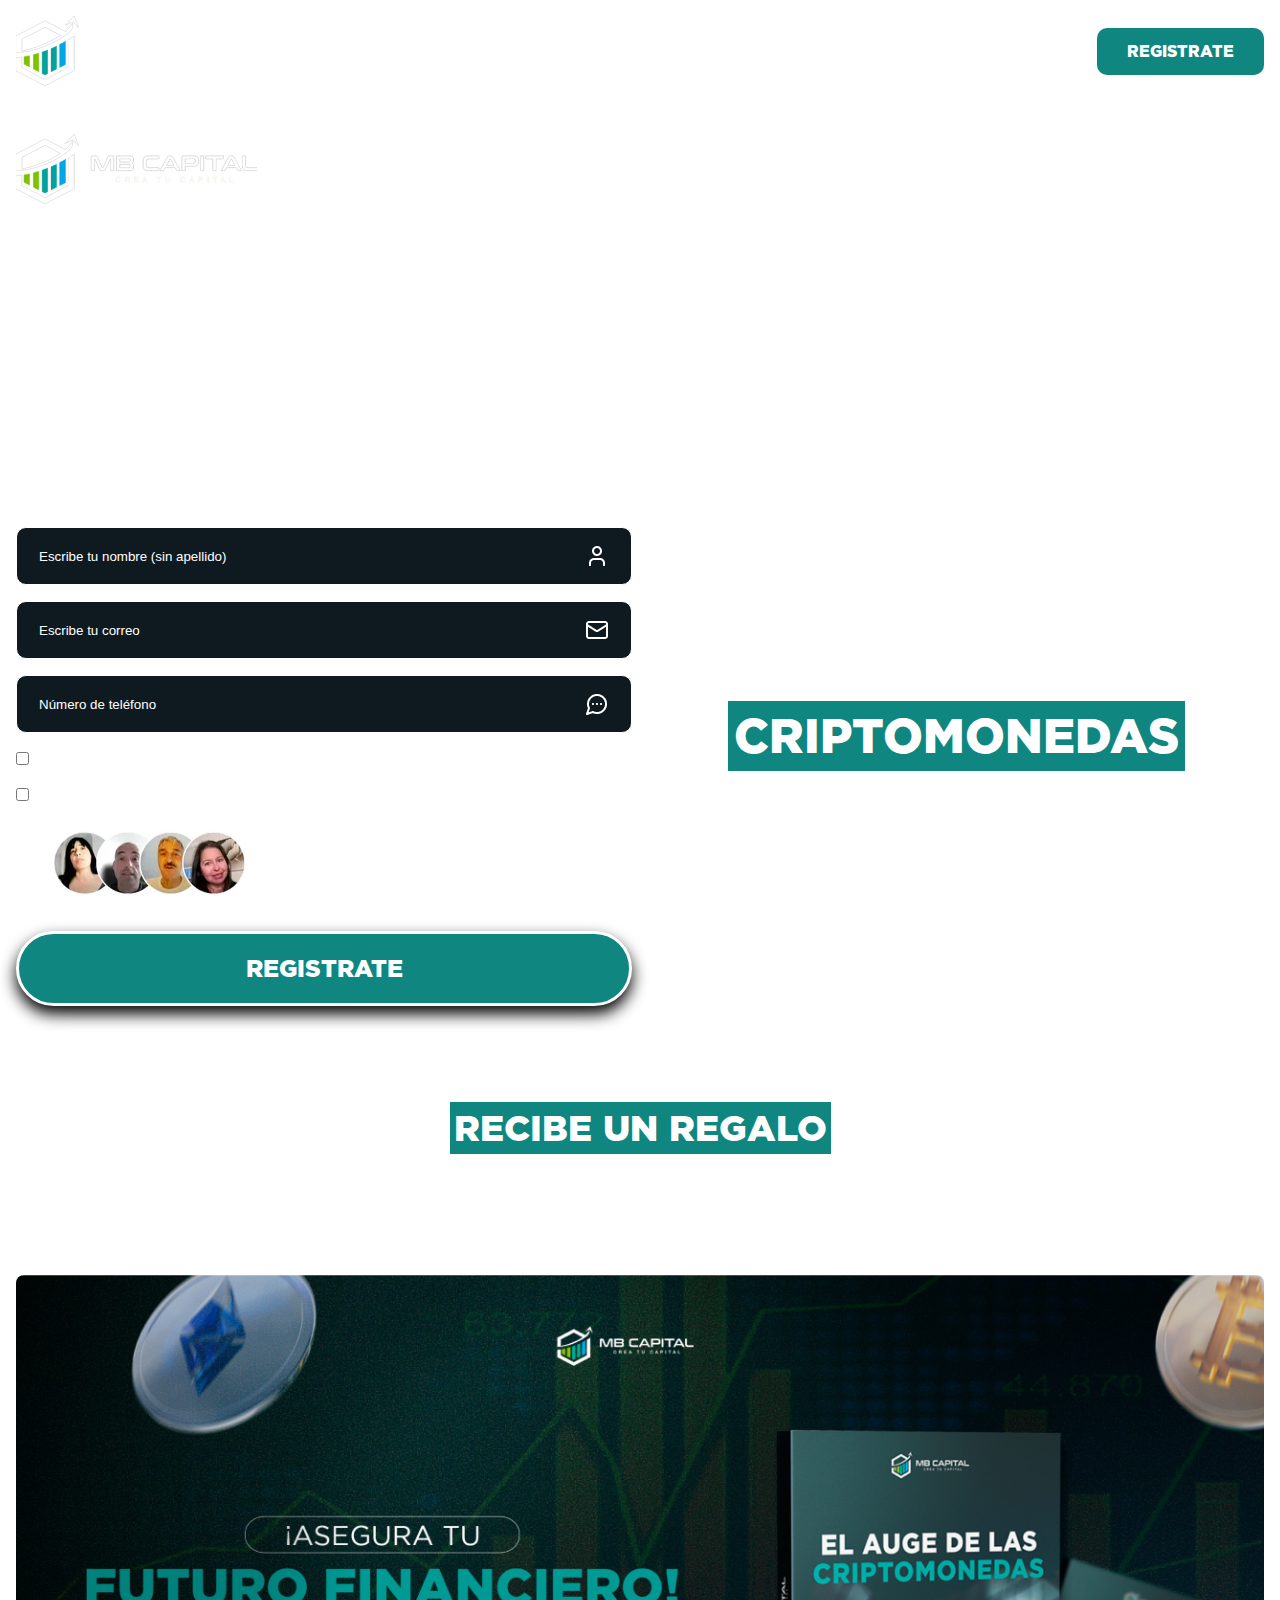
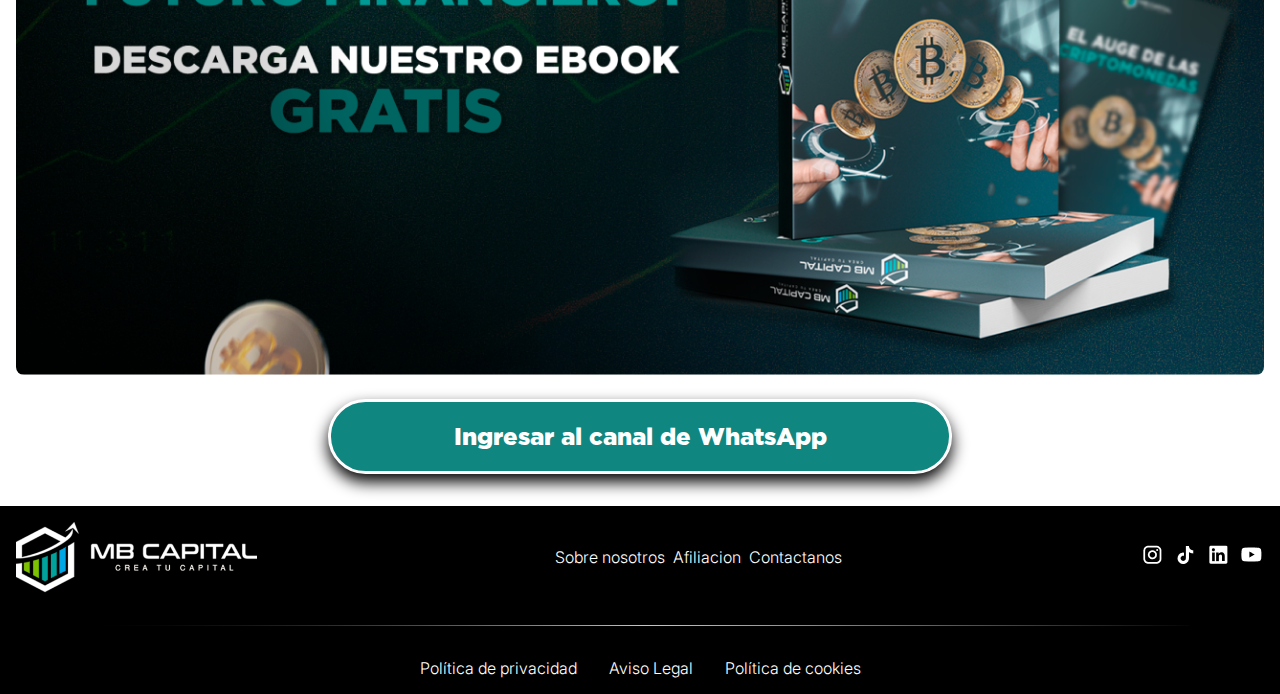
==== index.html @ 44221586 "mb capital" ====
<!DOCTYPE html>
<html lang="es">
<head>
    <meta charset="UTF-8">
    <meta name="viewport" content="width=device-width, initial-scale=1.0">
    <link rel="stylesheet" href="./css/styles.css">
    <link rel="shortcut icon" href="./images/icono.png" type="image/png">
    <title>MB Capital</title>
    <!-- <script src="https://cdn.tailwindcss.com"></script> -->
</head>

<body>
    <header class="header">
        <img src="./images/icono.png" />
        <a href="#" class="header-button">
            REGISTRATE
        </a>
    </header>
    <main class="main">
        <section class="section-1">
            <form class="form">
                <img src="./images/isologotipo.png" />
                <h2>
                    Formación gratuita para empezar en el mundo de las criptomonedas, entender blockchain y darle
                    valor a tu ahorro.
                </h2>
                <label class="form-label">
                    <input placeholder="Escribe tu nombre (sin apellido)" />
                    <img alt="icon" src="./images/icons/user.png" />
                </label>
                <label class="form-label">
                    <input placeholder="Escribe tu correo" />
                    <img alt="icon" src="./images/icons/mail.png" />
                </label>
                <label class="form-label">
                    <input placeholder="Número de teléfono" />
                    <img alt="icon" src="./images/icons/message.png" />
                </label>
                <label class="form-label-2">
                    <input type="checkbox" />
                    <span>Acepto recibir las comunicaciones pertinentes de Learning Heroes para el evento.</span>
                </label>
                <label class="form-label-2">
                    <input type="checkbox" />
                    <span>He leído y acepto la <a href="#">
                            política de privacidad </a>
                        y el
                        <a href="#">aviso legal</a></span>
                </label>
                <div class="unete-div" >
                    <img src="./images/unete.png" />
                    <span style="">
                        Únete a +2000 estudiantes que aprenden gratis con MB Capital.
                    </span>
                </div>
                <button class="btn-submit">
                    REGISTRATE
                </button>
            </form>
            <div class="intro">          
                <iframe class="video-iframe" src="https://www.youtube.com/embed/DcvvWjExea4?si=IqQZhGJG1ee4Laqn" title="YouTube video player" frameborder="0" allow="accelerometer; autoplay; clipboard-write; encrypted-media; gyroscope; picture-in-picture; web-share" referrerpolicy="strict-origin-when-cross-origin" allowfullscreen></iframe>
                <h3>
                    Importancia de invertir en <br/> <span>CRIPTOMONEDAS</span> y conocer blockchain.
                </h3>
            </div>
        </section>
        <section class="section-2">
            <h2 class="titulo-regalo">
                <span>RECIBE UN REGALO</span><br/>
                al ingresar a nuestro canal de WhatsApp
            </h2>
            <p>
                En cuanto entres al canal recibirás msj de uno de nuestros asesores para otorgarte tu e-book.
            </p>
            <img src="./images/ebook.png" alt="ebook" />
            <a href="#" class="btn-link">
                Ingresar al canal de WhatsApp
            </a>
        </section>
    </main>
    <footer>
        <div class="container">

        
        <div class="footer-1">
            <img src="./images/isologotipo.png" alt="mb capital"/>
            <div>
                <a href="#">
                    Sobre nosotros
                </a>
                <a href="#">
                    Afiliacion
                </a>
                <a href="#">
                    Contactanos
                </a>
            </div>
            <div>
                <a href="#">
                    <img src="./images/icons/instagram.png" alt="instagram" />
                </a>
                <a href="#">
                    <img src="./images/icons/tiktok.png" alt="tiktok" />
                </a>
                <a href="#">
                    <img src="./images/icons/linkedin.png" alt="linkedin" />
                </a>
                <a href="#">
                    <img src="./images/icons/youtube.png" alt="youtube" />
                </a>
            </div>
        </div>

        <img src="./images/icons/bar.png" />
        <div class="footer-2">
           
          
                <a href="#">
                    Política de privacidad
                </a>
                <a href="#">
                    Aviso Legal
                </a>
                <a href="#">
                    Política de cookies
                </a>
         
          
        </div>
    </div>
    </footer>
</body>

</html>
---- css/styles.css ----
* {
    box-sizing: border-box;
    text-decoration: none;
    padding: 0;
    margin: 0;
}

html {
    font-size: 16px;
}

@font-face {
    font-family: 'Gotham';
    src: url("/fonts/Gotham-Black.otf");
    font-weight: 900;
    font-style: normal;
}

@font-face {
    font-family: 'Gotham';
    src: url("/fonts/Gotham-Thin.otf");
    font-weight: 100;
    font-style: normal;
}

@font-face {
    font-family: 'Gotham';
    src: url("/fonts/Gotham-Medium.otf");
    font-weight: 400;
    font-style: normal;
}

@font-face {
    font-family: 'Inter';
    src: url("/fonts/Inter-Light.ttf");
    font-weight: 300;
    font-style: normal;
}

body {
    min-height: 100vh;
    height: 100%;
    width: 100%;
    max-width: 100vw;
    background-color: red;
    background: url("/images/background.jpg");
    background-position: 0 0;
    background-repeat: no-repeat;
    background-size: 100% 100%;
    height: 100%;
   
}

.header {
    max-width: 1280px;
    margin: 0 auto;
    padding: 16px;
    display: flex;
    align-items: center;
    justify-content: space-between;
}


.header-button, .confeti .btn {
    padding: 14px 30px;
    background-color: #108681;
    border-radius: 10px;
    font-weight: 900;
    font-family: "Gotham";
    text-decoration: none;
    color: white;
}

.main {
    max-width: 1280px;
    padding: 2rem 1rem;
    margin: 0 auto;
    display: grid;
    grid-auto-rows: auto;
    grid-template-columns: 1fr;
    gap: 6rem;
    height: auto;
}


.section-1 {
    display: flex;
    flex-wrap: wrap;
    gap: 1rem;
}

.section-1 > * {
    flex: 1 1 0%;
}


/* AREA DE FORMULARIO */
.form {
    display: flex;
    flex: 1 1 0%;
    flex-direction: column;
    align-items: start;
    gap: 16px;
}

.form h2 {
    color: #fff;
    font-size: 3rem;
    font-family: Gotham;
}

.form-label {
    background-color: #0f1a20;
    border-radius: 10px;
    border: 1px #fff solid;
    padding: 16px 22px;
    display: flex;
    width: 100%;

}

.form-label-2 {
    color: #fff;
    font-family: Inter, sans-serif;
    font-weight: 300;
    display: block;
    text-align: start;
    width: 100%;
}

.form-label-2 a {
    text-decoration: double;
    color: white;
}

.form-label input {
    background-color: transparent;
    border: none;
    width: 100%;
    outline: none;
    color: white;
}

.form-label input::placeholder {
    color:white
}


.unete-div  {
    display: flex;
    align-items: center;

}

.unete-div span {
    color: white;
    font-family: Inter;
    font-weight: 300;
    text-align: start;
}

.form .btn-submit, .section-2 .btn-link {
    border: 3px solid white;
    background-color: #108681;
    color: white;
    padding: 1.25rem;
    font-size: 1.5rem;
    border-radius: 4rem;
    box-shadow: 0px 0.5rem 1rem 0px black;
    display: block;
    width: 100%;
    font-family: Gotham;
    font-weight: 900;
    cursor: pointer;
}

/* VIDEO INTRODUCTORIO */

.intro {
    display: flex;
    gap: 1rem;
    flex-direction: column;
    align-items: center;
    justify-content: center;
}

.intro .video-iframe {
    border: 2px #fff solid;
    border-radius: 10px;
    width: 100%;
    max-width: 560px;
    max-height: 315px;
    aspect-ratio: 16/9;
}

.intro h3 {
    color: white;
    font-family: Gotham;
    font-weight: 100;
    text-align: center;
    font-size: 2rem;
}

.intro h3 span {
    font-weight: 900;
    padding: 6px;
    background-color: #108681;
    display: block;
    font-size: 3rem;
}


/* SECCION DE REGALO */

.section-2 {
    display: flex;
    flex-direction: column;
    align-items: center;
    justify-content: center;
    gap: 1.5rem;

}

.titulo-regalo {
    color: white;
    font-family: Gotham;
    font-size: 2.25rem;
    text-align: center;
}

.titulo-regalo span {
    padding: 0.25rem;
    background-color: #108681;
    display: inline-block;
    text-align: center;
}

.section-2 p {
    font-size: 1.5rem;
    font-family: Gotham;
    font-weight: 400;
    color: white;
    gap: 2rem;

    text-align: center;
}

.section-2 img {
    width: 100%;
    border-radius: 0.5rem;
}

.section-2 .btn-link {
    min-width: max-content;
    max-width: 50%;
    text-align: center;
}

footer {
    background-color: black;
    color: #fff;
    padding: 1rem;
    font-family: Inter;
    font-weight: 300;
}

footer .container {
    max-width: 1280px;
    margin: 0 auto;
   display: flex;
   flex-direction: column;
   gap: 2rem;
   flex-wrap: wrap;
}

footer .container .footer-1 div {
    display: flex;
    min-width: max-content;
    gap: 0.5rem;
}

footer .container > img {
    width: 100%;
}

footer .footer-1 {
    display: flex;
    justify-content: space-between;
    flex-wrap: wrap;
    align-items: center;
}

footer .footer-2 {
    display: flex;
    justify-content: center;
    align-items: center;
    gap: 2rem;
}

footer a {
    color: white;
}


.confeti {
    background-image: url("/images/confeti.png");
    background-size: 100% auto;
    background-repeat: no-repeat;
    min-height: 100vh;
    display: flex;
    width: 100%;
    align-items: center;
    justify-content: center;

}

.confeti .box {
    display: flex;
    flex-direction: column;
    gap: 2rem;
    text-align: center;
    padding: 3rem;
}

.confeti .box .titulo {
    display: flex;
    gap: 0.5rem;
    align-items: center;
    justify-content: center;
}

.confeti .box .titulo img {
    width: 3rem;
    height: 3rem;
}

.confeti .btn {
    display: block;
    width: 100%;
    text-align: center;
}

.confeti .box h2{
    font-family: Gotham;
    font-weight: 900;
    font-size: 3rem;
    color: white;
}

.confeti .box h3 {
    font-family: Gotham;
    font-weight: 900;
    font-size: 2rem;
    color: white;
}

@media (max-width: 768px) {
    html {
        font-size: 10px;
    }

    .main .section-1 .form {
        text-align: center;
        align-items: center;
    }

    footer .container .footer-1 {
        align-items: center;
        justify-content: center;
        text-align: center;
        gap: 1rem;
    }

    footer .container .footer-1 div {
        display: block;
        width: 100%;
    }

    .confeti .box .titulo {
        flex-direction: column;
    }

    .confeti .box .titulo img {
        width: 6rem;
        height: 6rem;
    }

}
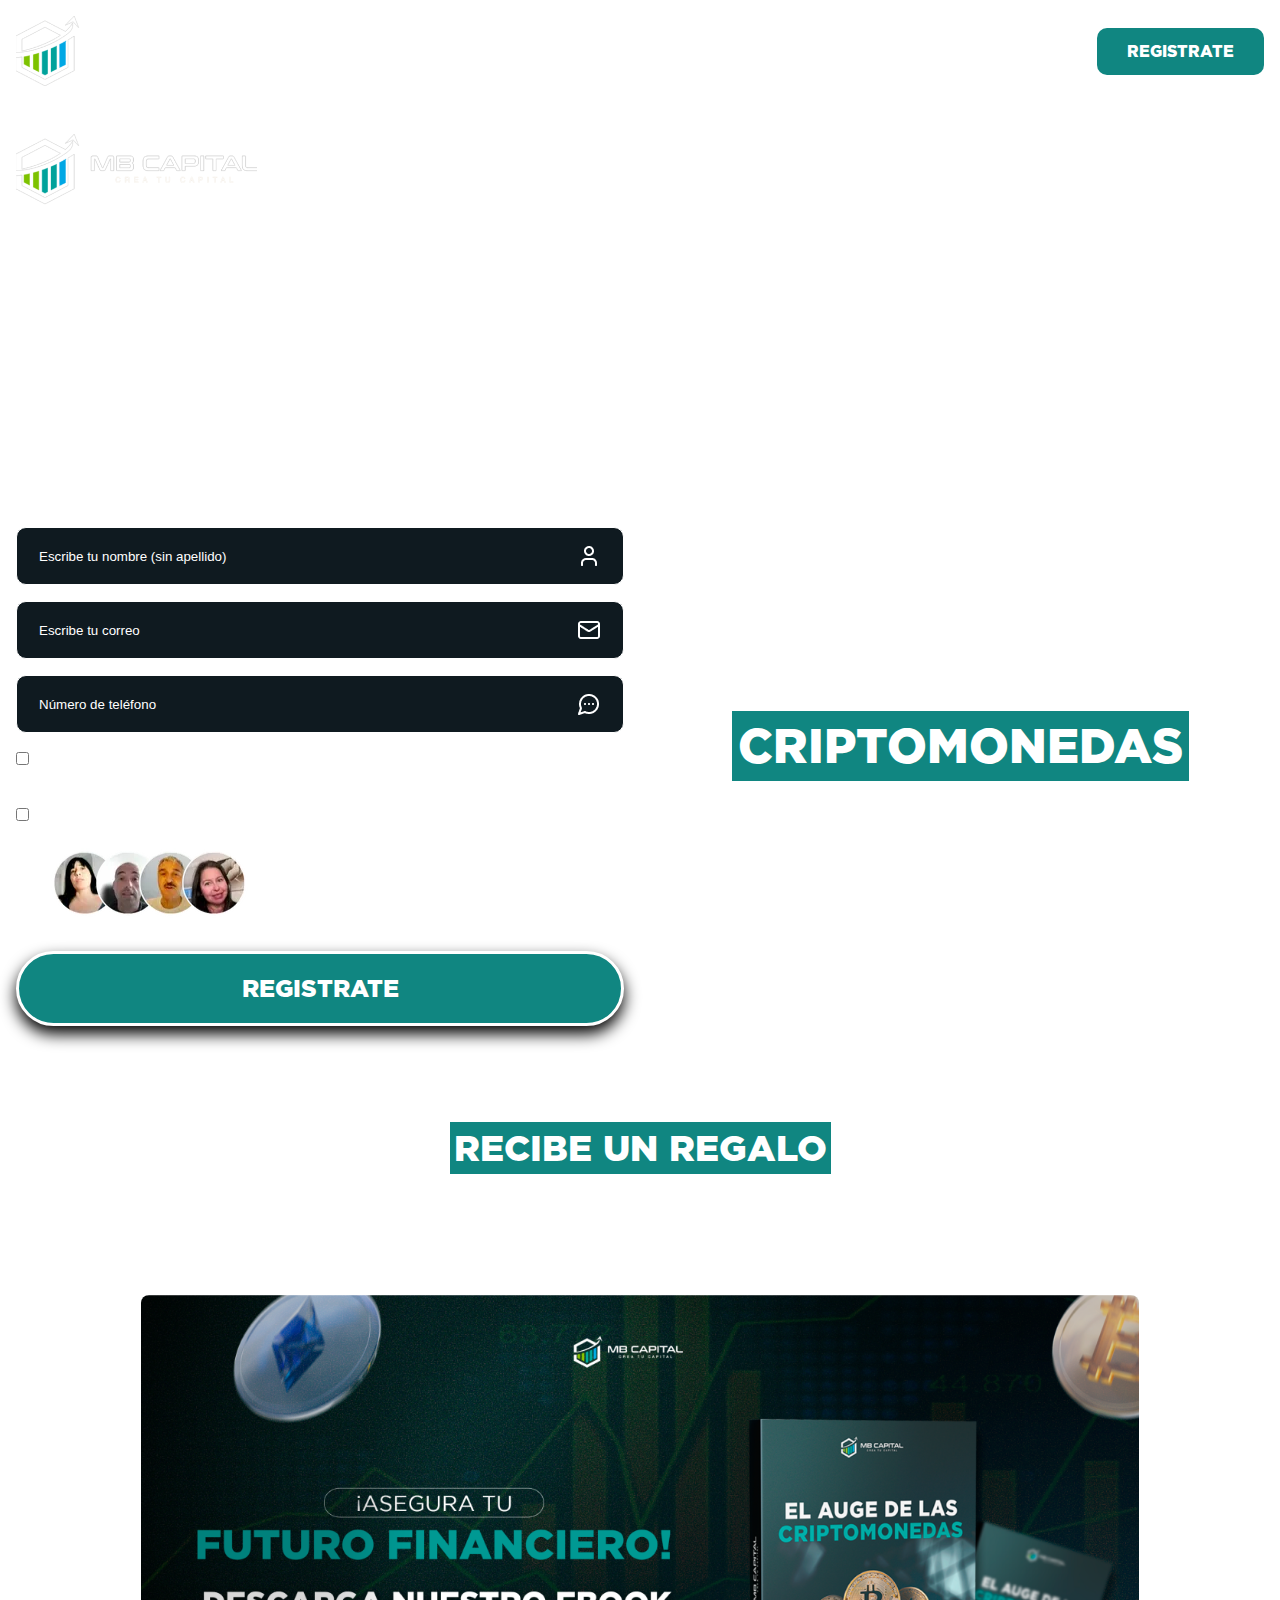
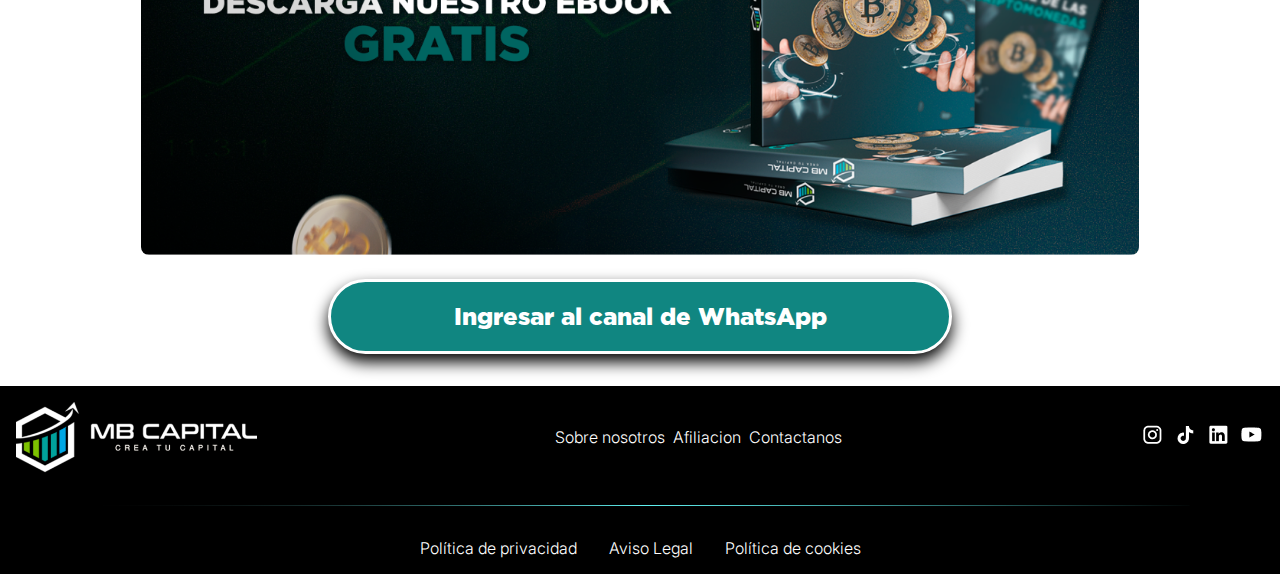
==== commit 1279e488: "fix" ====
--- a/index.html
+++ b/index.html
@@ -3,6 +3,7 @@
 <head>
     <meta charset="UTF-8">
     <meta name="viewport" content="width=device-width, initial-scale=1.0">
+    <meta name="author" content="Fabrizhio Al chariti"/>
     <link rel="stylesheet" href="./css/styles.css">
     <link rel="shortcut icon" href="./images/icono.png" type="image/png">
     <title>MB Capital</title>
--- a/css/styles.css
+++ b/css/styles.css
@@ -86,7 +86,7 @@
 .section-1 {
     display: flex;
     flex-wrap: wrap;
-    gap: 1rem;
+    gap: 2rem;
 }
 
 .section-1 > * {
@@ -246,8 +246,9 @@
 }
 
 .section-2 img {
-    width: 100%;
+    width: 80%;
     border-radius: 0.5rem;
+
 }
 
 .section-2 .btn-link {
